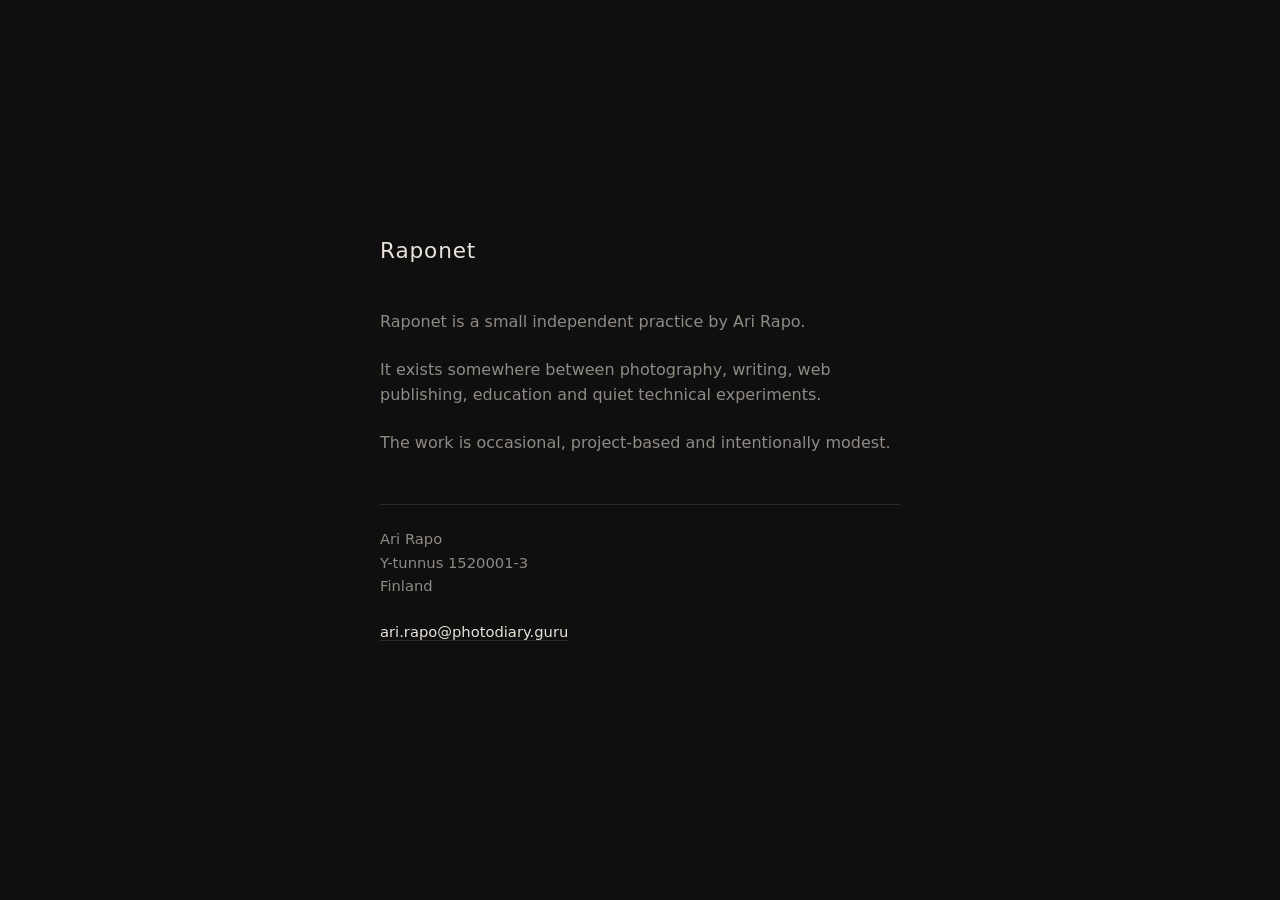
==== index.html @ 5dea535f "Add initial HTML structure for Raponet site" ====
<!DOCTYPE html>
<html lang="fi">
<head>
  <meta charset="UTF-8" />
  <meta name="viewport" content="width=device-width, initial-scale=1.0" />
  <title>Raponet</title>
  <style>
    :root {
      --bg: #0f0f0f;
      --text: #e8e2d8;
      --muted: #8f8a82;
      --line: #2a2a2a;
    }

    html, body {
      margin: 0;
      padding: 0;
      background: var(--bg);
      color: var(--text);
      font-family: system-ui, -apple-system, BlinkMacSystemFont, "Segoe UI", sans-serif;
      font-size: 16px;
      line-height: 1.6;
    }

    body {
      min-height: 100vh;
      display: flex;
      align-items: center;
      justify-content: center;
    }

    main {
      width: min(88vw, 520px);
    }

    h1 {
      font-size: 1.35rem;
      font-weight: 400;
      letter-spacing: 0.04em;
      margin: 0 0 2.5rem 0;
    }

    p {
      margin: 0 0 1.4rem 0;
      color: var(--muted);
    }

    .quiet {
      margin-top: 3rem;
      padding-top: 1.4rem;
      border-top: 1px solid var(--line);
      font-size: 0.92rem;
      color: var(--muted);
    }

    a {
      color: var(--text);
      text-decoration: none;
      border-bottom: 1px solid var(--line);
    }

    a:hover {
      border-bottom-color: var(--text);
    }
  </style>
</head>
<body>
  <main>
    <h1>Raponet</h1>

    <p>
      Raponet is a small independent practice by Ari Rapo.
    </p>

    <p>
      It exists somewhere between photography, writing, web publishing,
      education and quiet technical experiments.
    </p>

    <p>
      The work is occasional, project-based and intentionally modest.
    </p>

    <div class="quiet">
      <p>
        Ari Rapo<br>
        Y-tunnus 1520001-3<br>
        Finland
      </p>

      <p>
        <a href="mailto:ari.rapo@photodiary.guru">ari.rapo@photodiary.guru</a>
      </p>
    </div>
  </main>
</body>
</html>
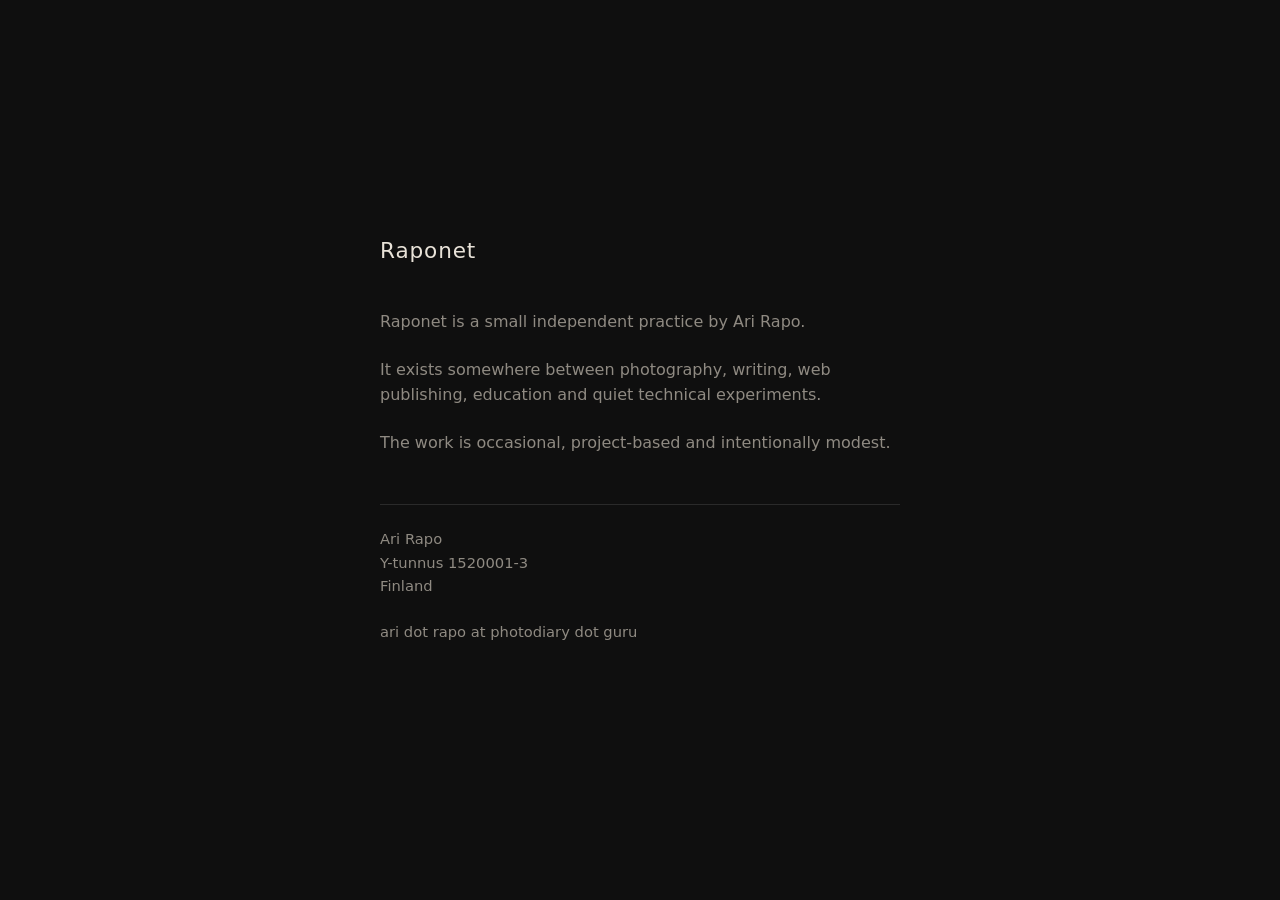
==== commit 2a54516c: "Change email link to text format Updated email address format for privacy." ====
--- a/index.html
+++ b/index.html
@@ -89,7 +89,7 @@
       </p>
 
       <p>
-        <a href="mailto:ari.rapo@photodiary.guru">ari.rapo@photodiary.guru</a>
+        ari dot rapo at photodiary dot guru
       </p>
     </div>
   </main>
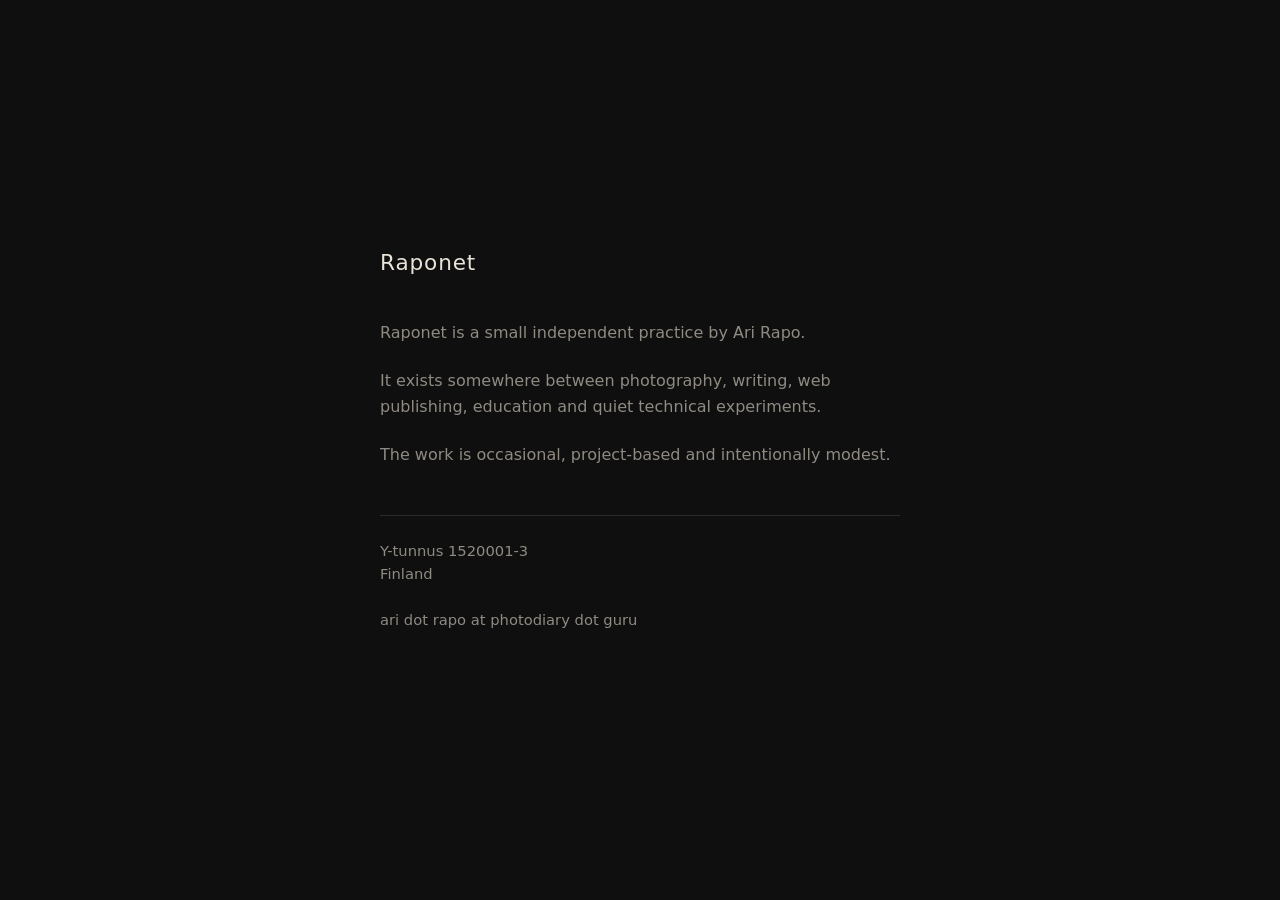
==== commit 835285f6: "Remove name from contact information Removed the name 'Ari Rapo' from the contact information." ====
--- a/index.html
+++ b/index.html
@@ -83,7 +83,6 @@
 
     <div class="quiet">
       <p>
-        Ari Rapo<br>
         Y-tunnus 1520001-3<br>
         Finland
       </p>
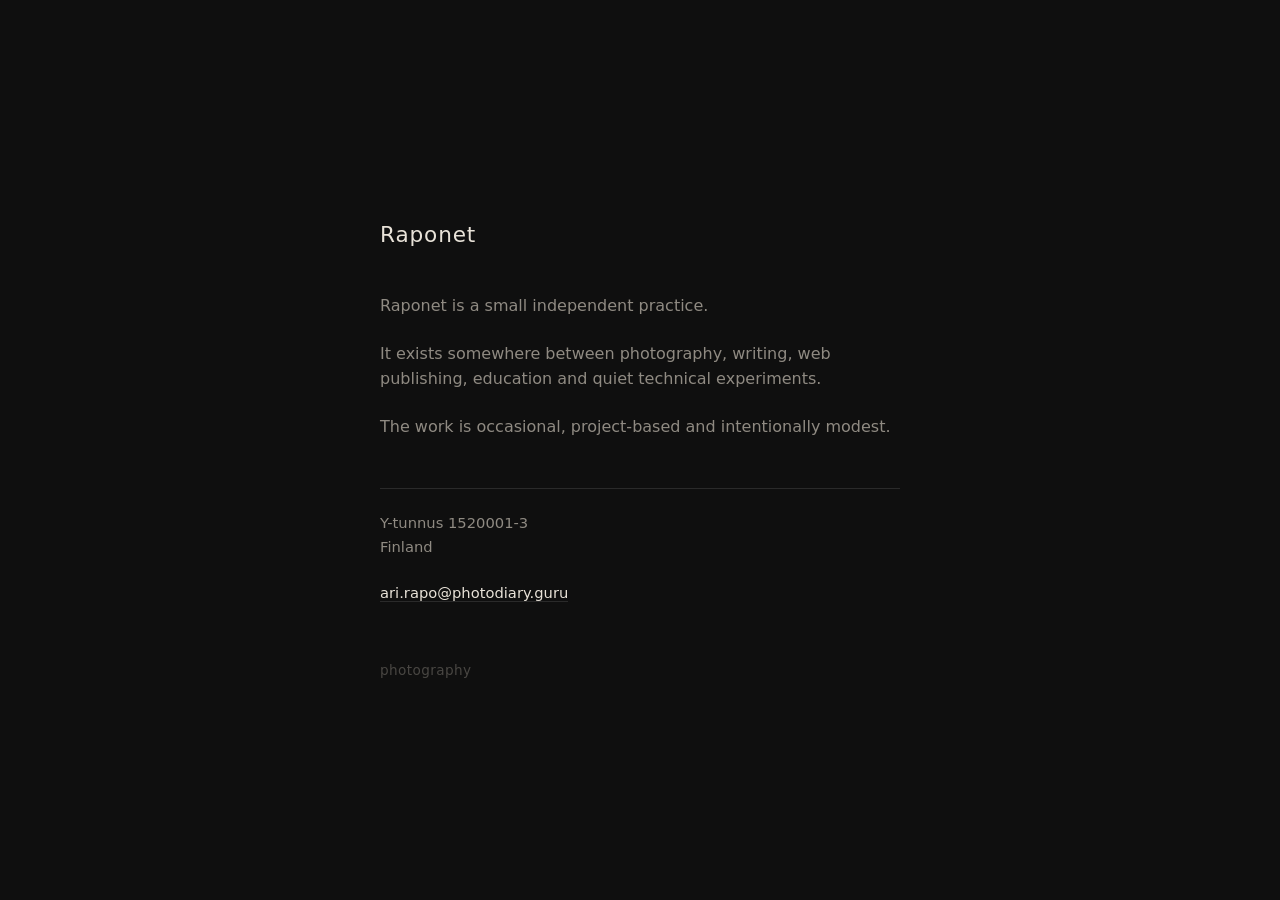
==== commit a0d9e581: "Change language attribute to English and update text" ====
--- a/index.html
+++ b/index.html
@@ -1,9 +1,10 @@
 <!DOCTYPE html>
-<html lang="fi">
+<html lang="en">
 <head>
   <meta charset="UTF-8" />
   <meta name="viewport" content="width=device-width, initial-scale=1.0" />
   <title>Raponet</title>
+
   <style>
     :root {
       --bg: #0f0f0f;
@@ -20,6 +21,7 @@
       font-family: system-ui, -apple-system, BlinkMacSystemFont, "Segoe UI", sans-serif;
       font-size: 16px;
       line-height: 1.6;
+      overflow: hidden;
     }
 
     body {
@@ -27,10 +29,13 @@
       display: flex;
       align-items: center;
       justify-content: center;
+      position: relative;
     }
 
     main {
       width: min(88vw, 520px);
+      position: relative;
+      z-index: 2;
     }
 
     h1 {
@@ -57,24 +62,57 @@
       color: var(--text);
       text-decoration: none;
       border-bottom: 1px solid var(--line);
+      transition: border-color 0.3s ease;
     }
 
     a:hover {
       border-bottom-color: var(--text);
     }
+
+    .trace {
+      margin-top: 3.5rem;
+      font-size: 0.85rem;
+      color: var(--muted);
+      opacity: 0.45;
+      min-height: 1.4em;
+      letter-spacing: 0.03em;
+      transition: opacity 1.5s ease;
+    }
+
+    .floating {
+      position: absolute;
+      color: rgba(255,255,255,0.035);
+      font-size: 0.8rem;
+      pointer-events: none;
+      user-select: none;
+      animation: drift linear infinite;
+      white-space: nowrap;
+      z-index: 1;
+    }
+
+    @keyframes drift {
+      from {
+        transform: translateX(110vw);
+      }
+      to {
+        transform: translateX(-120vw);
+      }
+    }
   </style>
 </head>
+
 <body>
+
   <main>
     <h1>Raponet</h1>
 
     <p>
-      Raponet is a small independent practice by Ari Rapo.
+      Raponet is a small independent practice.
     </p>
 
     <p>
-      It exists somewhere between photography, writing, web publishing,
-      education and quiet technical experiments.
+      It exists somewhere between photography, writing,
+      web publishing, education and quiet technical experiments.
     </p>
 
     <p>
@@ -88,9 +126,100 @@
       </p>
 
       <p>
-        ari dot rapo at photodiary dot guru
+        <a href="mailto:ari.rapo@photodiary.guru">
+          ari.rapo@photodiary.guru
+        </a>
       </p>
     </div>
+
+    <div class="trace" id="trace"></div>
   </main>
+
+  <script>
+    const traces = [
+      "photography",
+      "memory",
+      "quiet web publishing",
+      "education",
+      "small experiments",
+      "writing",
+      "technical traces",
+      "between images and systems",
+      "possible traces",
+      "occasional projects",
+      "something remains",
+      "slow observation",
+      "networked fragments",
+      "lightweight structures",
+      "minimal systems"
+    ];
+
+    const floatingTexts = [
+      "000111",
+      "trace",
+      "memory",
+      "signal",
+      "drift",
+      "archive",
+      "observation",
+      "fragment",
+      "latent",
+      "network",
+      "echo",
+      "quiet system",
+      "possible trace",
+      "photodiary"
+    ];
+
+    const traceEl = document.getElementById("trace");
+
+    function updateTrace() {
+      traceEl.style.opacity = 0;
+
+      setTimeout(() => {
+        const text =
+          traces[Math.floor(Math.random() * traces.length)];
+
+        traceEl.textContent = text;
+        traceEl.style.opacity = 0.45;
+      }, 800);
+    }
+
+    updateTrace();
+    setInterval(updateTrace, 6000);
+
+    function createFloatingText() {
+      const el = document.createElement("div");
+      el.className = "floating";
+
+      el.textContent =
+        floatingTexts[
+          Math.floor(Math.random() * floatingTexts.length)
+        ];
+
+      el.style.top = Math.random() * 100 + "vh";
+      el.style.fontSize =
+        (0.65 + Math.random() * 0.5) + "rem";
+
+      el.style.animationDuration =
+        (30 + Math.random() * 40) + "s";
+
+      el.style.opacity =
+        (0.02 + Math.random() * 0.05);
+
+      document.body.appendChild(el);
+
+      setTimeout(() => {
+        el.remove();
+      }, 80000);
+    }
+
+    for (let i = 0; i < 7; i++) {
+      setTimeout(createFloatingText, i * 3000);
+    }
+
+    setInterval(createFloatingText, 7000);
+  </script>
+
 </body>
 </html>
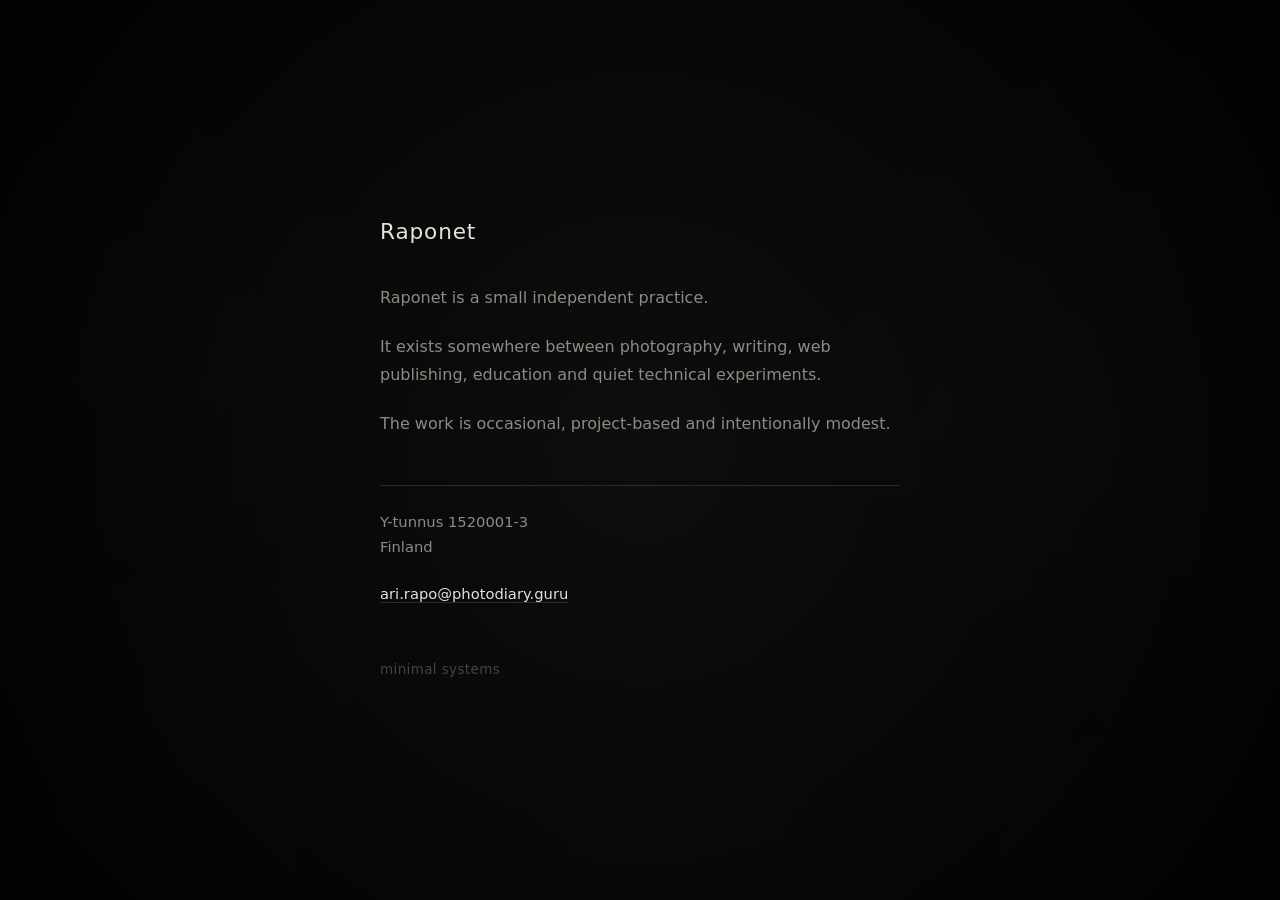
==== commit aee0afb3: "Refactor styles and add generative background" ====
--- a/index.html
+++ b/index.html
@@ -7,7 +7,7 @@
 
   <style>
     :root {
-      --bg: #0f0f0f;
+      --bg: #0b0b0b;
       --text: #e8e2d8;
       --muted: #8f8a82;
       --line: #2a2a2a;
@@ -16,26 +16,52 @@
     html, body {
       margin: 0;
       padding: 0;
+      width: 100%;
+      height: 100%;
+      overflow: hidden;
       background: var(--bg);
       color: var(--text);
       font-family: system-ui, -apple-system, BlinkMacSystemFont, "Segoe UI", sans-serif;
-      font-size: 16px;
-      line-height: 1.6;
-      overflow: hidden;
     }
 
     body {
-      min-height: 100vh;
       display: flex;
       align-items: center;
       justify-content: center;
       position: relative;
     }
 
+    /* GENERATIVE BACKGROUND */
+
+    #bgCanvas {
+      position: absolute;
+      inset: 0;
+      width: 100%;
+      height: 100%;
+      z-index: 0;
+      opacity: 0.22;
+    }
+
+    /* DARK OVERLAY */
+
+    .overlay {
+      position: absolute;
+      inset: 0;
+      background:
+        radial-gradient(
+          circle at center,
+          rgba(255,255,255,0.02),
+          rgba(0,0,0,0.84)
+        );
+      z-index: 1;
+    }
+
+    /* CONTENT */
+
     main {
       width: min(88vw, 520px);
       position: relative;
-      z-index: 2;
+      z-index: 5;
     }
 
     h1 {
@@ -48,6 +74,7 @@
     p {
       margin: 0 0 1.4rem 0;
       color: var(--muted);
+      line-height: 1.7;
     }
 
     .quiet {
@@ -55,39 +82,42 @@
       padding-top: 1.4rem;
       border-top: 1px solid var(--line);
       font-size: 0.92rem;
-      color: var(--muted);
     }
 
     a {
       color: var(--text);
       text-decoration: none;
       border-bottom: 1px solid var(--line);
-      transition: border-color 0.3s ease;
+      transition: border-color 0.4s ease;
     }
 
     a:hover {
       border-bottom-color: var(--text);
     }
 
+    /* TRACE TEXT */
+
     .trace {
       margin-top: 3.5rem;
-      font-size: 0.85rem;
+      min-height: 1.4em;
       color: var(--muted);
       opacity: 0.45;
-      min-height: 1.4em;
+      font-size: 0.84rem;
       letter-spacing: 0.03em;
       transition: opacity 1.5s ease;
     }
 
+    /* FLOATING TEXTS */
+
     .floating {
       position: absolute;
-      color: rgba(255,255,255,0.035);
+      color: rgba(255,255,255,0.03);
       font-size: 0.8rem;
       pointer-events: none;
       user-select: none;
+      white-space: nowrap;
       animation: drift linear infinite;
-      white-space: nowrap;
-      z-index: 1;
+      z-index: 2;
     }
 
     @keyframes drift {
@@ -103,7 +133,16 @@
 
 <body>
 
+  <!-- GENERATIVE BACKGROUND -->
+
+  <canvas id="bgCanvas"></canvas>
+
+  <div class="overlay"></div>
+
+  <!-- CONTENT -->
+
   <main>
+
     <h1>Raponet</h1>
 
     <p>
@@ -116,10 +155,12 @@
     </p>
 
     <p>
-      The work is occasional, project-based and intentionally modest.
+      The work is occasional, project-based
+      and intentionally modest.
     </p>
 
     <div class="quiet">
+
       <p>
         Y-tunnus 1520001-3<br>
         Finland
@@ -130,95 +171,248 @@
           ari.rapo@photodiary.guru
         </a>
       </p>
+
     </div>
 
     <div class="trace" id="trace"></div>
+
   </main>
 
   <script>
+
+    /* GENERATIVE BACKGROUND */
+
+    const canvas =
+      document.getElementById("bgCanvas");
+
+    const ctx =
+      canvas.getContext("2d");
+
+    let w, h;
+
+    function resize() {
+
+      w = canvas.width =
+        window.innerWidth;
+
+      h = canvas.height =
+        window.innerHeight;
+    }
+
+    resize();
+
+    window.addEventListener(
+      "resize",
+      resize
+    );
+
+    const blobs = [];
+
+    for (let i = 0; i < 8; i++) {
+
+      blobs.push({
+
+        x: Math.random() * w,
+        y: Math.random() * h,
+
+        r: 120 + Math.random() * 320,
+
+        dx:
+          (Math.random() - 0.5) * 0.15,
+
+        dy:
+          (Math.random() - 0.5) * 0.15,
+
+        hue:
+          180 + Math.random() * 120
+      });
+    }
+
+    function drawBackground() {
+
+      ctx.clearRect(0, 0, w, h);
+
+      ctx.fillStyle = "#050505";
+      ctx.fillRect(0, 0, w, h);
+
+      for (const b of blobs) {
+
+        const gradient =
+          ctx.createRadialGradient(
+            b.x, b.y, 0,
+            b.x, b.y, b.r
+          );
+
+        gradient.addColorStop(
+          0,
+          `hsla(${b.hue}, 60%, 55%, 0.06)`
+        );
+
+        gradient.addColorStop(
+          1,
+          `hsla(${b.hue}, 60%, 55%, 0)`
+        );
+
+        ctx.fillStyle = gradient;
+
+        ctx.beginPath();
+
+        ctx.arc(
+          b.x,
+          b.y,
+          b.r,
+          0,
+          Math.PI * 2
+        );
+
+        ctx.fill();
+
+        b.x += b.dx;
+        b.y += b.dy;
+
+        if (b.x < -200) b.x = w + 200;
+        if (b.x > w + 200) b.x = -200;
+
+        if (b.y < -200) b.y = h + 200;
+        if (b.y > h + 200) b.y = -200;
+      }
+
+      /* subtle noise */
+
+      for (let i = 0; i < 120; i++) {
+
+        ctx.fillStyle =
+          `rgba(255,255,255,${Math.random() * 0.015})`;
+
+        ctx.fillRect(
+          Math.random() * w,
+          Math.random() * h,
+          1,
+          1
+        );
+      }
+
+      requestAnimationFrame(
+        drawBackground
+      );
+    }
+
+    drawBackground();
+
+    /* TRACE TEXT */
+
     const traces = [
+
       "photography",
       "memory",
       "quiet web publishing",
       "education",
       "small experiments",
-      "writing",
       "technical traces",
-      "between images and systems",
       "possible traces",
-      "occasional projects",
-      "something remains",
+      "networked fragments",
+      "minimal systems",
       "slow observation",
-      "networked fragments",
-      "lightweight structures",
-      "minimal systems"
+      "latent structures"
+
     ];
 
+    const traceEl =
+      document.getElementById("trace");
+
+    function updateTrace() {
+
+      traceEl.style.opacity = 0;
+
+      setTimeout(() => {
+
+        traceEl.textContent =
+          traces[
+            Math.floor(
+              Math.random() * traces.length
+            )
+          ];
+
+        traceEl.style.opacity = 0.45;
+
+      }, 800);
+    }
+
+    updateTrace();
+
+    setInterval(
+      updateTrace,
+      6000
+    );
+
+    /* FLOATING TEXTS */
+
     const floatingTexts = [
+
       "000111",
       "trace",
+      "signal",
       "memory",
-      "signal",
+      "fragment",
       "drift",
       "archive",
-      "observation",
-      "fragment",
-      "latent",
-      "network",
-      "echo",
-      "quiet system",
       "possible trace",
-      "photodiary"
+      "photodiary",
+      "network"
+
     ];
 
-    const traceEl = document.getElementById("trace");
-
-    function updateTrace() {
-      traceEl.style.opacity = 0;
-
-      setTimeout(() => {
-        const text =
-          traces[Math.floor(Math.random() * traces.length)];
-
-        traceEl.textContent = text;
-        traceEl.style.opacity = 0.45;
-      }, 800);
-    }
-
-    updateTrace();
-    setInterval(updateTrace, 6000);
-
     function createFloatingText() {
-      const el = document.createElement("div");
+
+      const el =
+        document.createElement("div");
+
       el.className = "floating";
 
       el.textContent =
         floatingTexts[
-          Math.floor(Math.random() * floatingTexts.length)
+          Math.floor(
+            Math.random() *
+            floatingTexts.length
+          )
         ];
 
-      el.style.top = Math.random() * 100 + "vh";
+      el.style.top =
+        Math.random() * 100 + "vh";
+
       el.style.fontSize =
-        (0.65 + Math.random() * 0.5) + "rem";
+        (0.65 + Math.random() * 0.5)
+        + "rem";
 
       el.style.animationDuration =
-        (30 + Math.random() * 40) + "s";
+        (30 + Math.random() * 40)
+        + "s";
 
       el.style.opacity =
-        (0.02 + Math.random() * 0.05);
+        (0.015 + Math.random() * 0.05);
 
       document.body.appendChild(el);
 
       setTimeout(() => {
+
         el.remove();
+
       }, 80000);
     }
 
     for (let i = 0; i < 7; i++) {
-      setTimeout(createFloatingText, i * 3000);
-    }
-
-    setInterval(createFloatingText, 7000);
+
+      setTimeout(
+        createFloatingText,
+        i * 2500
+      );
+    }
+
+    setInterval(
+      createFloatingText,
+      7000
+    );
+
   </script>
 
 </body>
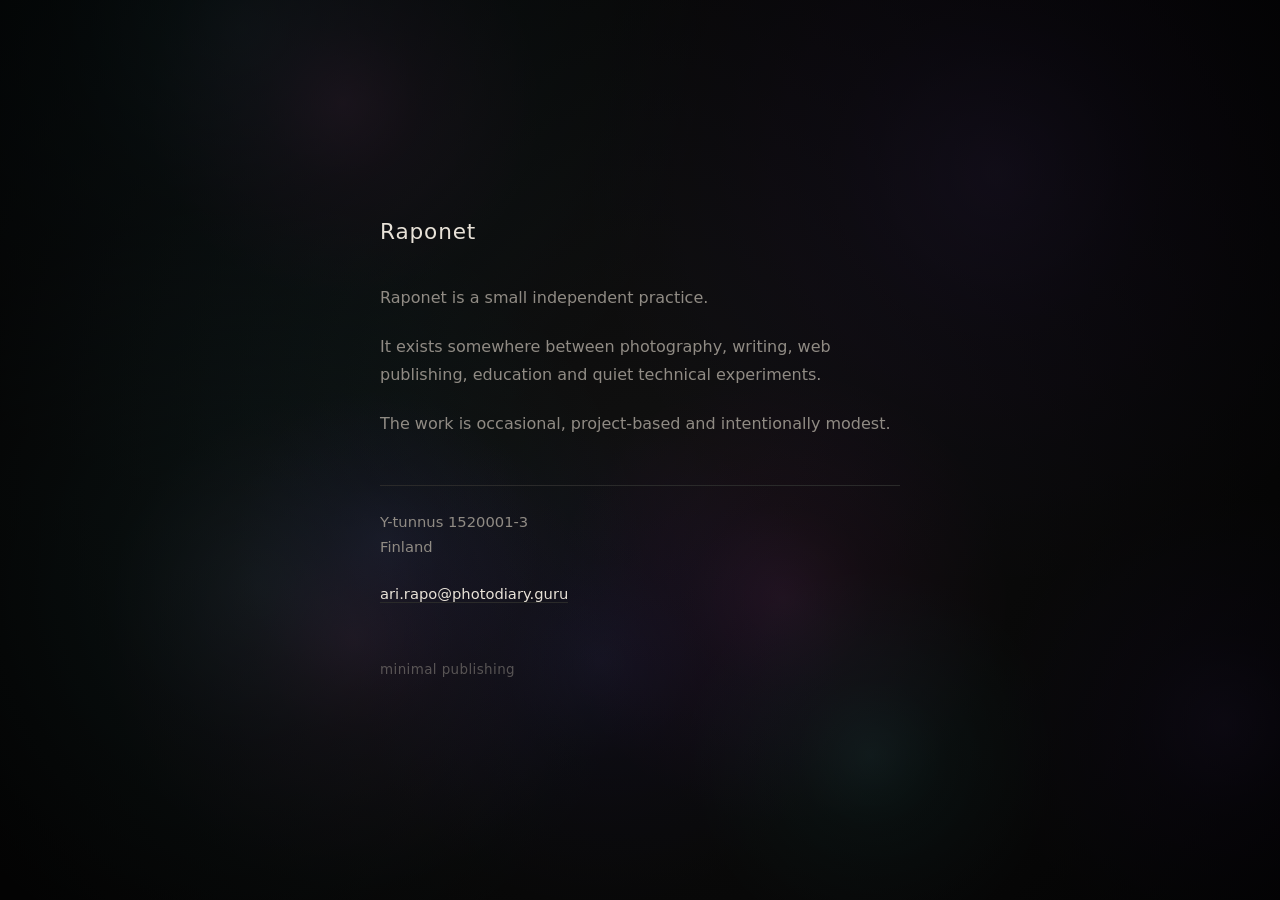
==== commit c7db60b7: "Refactor styles and update canvas behavior" ====
--- a/index.html
+++ b/index.html
@@ -6,10 +6,11 @@
   <title>Raponet</title>
 
   <style>
+
     :root {
-      --bg: #0b0b0b;
+      --bg: #0a0a0a;
       --text: #e8e2d8;
-      --muted: #8f8a82;
+      --muted: #908b84;
       --line: #2a2a2a;
     }
 
@@ -39,7 +40,7 @@
       width: 100%;
       height: 100%;
       z-index: 0;
-      opacity: 0.22;
+      opacity: 0.58;
     }
 
     /* DARK OVERLAY */
@@ -50,8 +51,8 @@
       background:
         radial-gradient(
           circle at center,
-          rgba(255,255,255,0.02),
-          rgba(0,0,0,0.84)
+          rgba(255,255,255,0.04),
+          rgba(0,0,0,0.58)
         );
       z-index: 1;
     }
@@ -95,23 +96,23 @@
       border-bottom-color: var(--text);
     }
 
-    /* TRACE TEXT */
+    /* TRACE */
 
     .trace {
       margin-top: 3.5rem;
       min-height: 1.4em;
       color: var(--muted);
-      opacity: 0.45;
+      opacity: 0.55;
       font-size: 0.84rem;
       letter-spacing: 0.03em;
       transition: opacity 1.5s ease;
     }
 
-    /* FLOATING TEXTS */
+    /* FLOATING TEXT */
 
     .floating {
       position: absolute;
-      color: rgba(255,255,255,0.03);
+      color: rgba(255,255,255,0.045);
       font-size: 0.8rem;
       pointer-events: none;
       user-select: none;
@@ -121,25 +122,24 @@
     }
 
     @keyframes drift {
+
       from {
         transform: translateX(110vw);
       }
+
       to {
         transform: translateX(-120vw);
       }
     }
+
   </style>
 </head>
 
 <body>
 
-  <!-- GENERATIVE BACKGROUND -->
-
   <canvas id="bgCanvas"></canvas>
 
   <div class="overlay"></div>
-
-  <!-- CONTENT -->
 
   <main>
 
@@ -150,13 +150,14 @@
     </p>
 
     <p>
-      It exists somewhere between photography, writing,
-      web publishing, education and quiet technical experiments.
+      It exists somewhere between photography,
+      writing, web publishing, education
+      and quiet technical experiments.
     </p>
 
     <p>
-      The work is occasional, project-based
-      and intentionally modest.
+      The work is occasional,
+      project-based and intentionally modest.
     </p>
 
     <div class="quiet">
@@ -180,7 +181,7 @@
 
   <script>
 
-    /* GENERATIVE BACKGROUND */
+    /* CANVAS */
 
     const canvas =
       document.getElementById("bgCanvas");
@@ -206,33 +207,37 @@
       resize
     );
 
+    /* BLOBS */
+
     const blobs = [];
 
-    for (let i = 0; i < 8; i++) {
+    for (let i = 0; i < 10; i++) {
 
       blobs.push({
 
         x: Math.random() * w,
         y: Math.random() * h,
 
-        r: 120 + Math.random() * 320,
+        r: 140 + Math.random() * 340,
 
         dx:
-          (Math.random() - 0.5) * 0.15,
+          (Math.random() - 0.5) * 0.22,
 
         dy:
-          (Math.random() - 0.5) * 0.15,
+          (Math.random() - 0.5) * 0.22,
 
         hue:
-          180 + Math.random() * 120
+          180 + Math.random() * 140
       });
     }
 
+    /* DRAW */
+
     function drawBackground() {
 
       ctx.clearRect(0, 0, w, h);
 
-      ctx.fillStyle = "#050505";
+      ctx.fillStyle = "#040404";
       ctx.fillRect(0, 0, w, h);
 
       for (const b of blobs) {
@@ -245,12 +250,17 @@
 
         gradient.addColorStop(
           0,
-          `hsla(${b.hue}, 60%, 55%, 0.06)`
+          `hsla(${b.hue}, 75%, 60%, 0.18)`
+        );
+
+        gradient.addColorStop(
+          0.4,
+          `hsla(${b.hue}, 70%, 50%, 0.08)`
         );
 
         gradient.addColorStop(
           1,
-          `hsla(${b.hue}, 60%, 55%, 0)`
+          `hsla(${b.hue}, 70%, 50%, 0)`
         );
 
         ctx.fillStyle = gradient;
@@ -270,19 +280,19 @@
         b.x += b.dx;
         b.y += b.dy;
 
-        if (b.x < -200) b.x = w + 200;
-        if (b.x > w + 200) b.x = -200;
-
-        if (b.y < -200) b.y = h + 200;
-        if (b.y > h + 200) b.y = -200;
+        if (b.x < -300) b.x = w + 300;
+        if (b.x > w + 300) b.x = -300;
+
+        if (b.y < -300) b.y = h + 300;
+        if (b.y > h + 300) b.y = -300;
       }
 
-      /* subtle noise */
-
-      for (let i = 0; i < 120; i++) {
+      /* NOISE */
+
+      for (let i = 0; i < 220; i++) {
 
         ctx.fillStyle =
-          `rgba(255,255,255,${Math.random() * 0.015})`;
+          `rgba(255,255,255,${Math.random() * 0.018})`;
 
         ctx.fillRect(
           Math.random() * w,
@@ -305,15 +315,14 @@
 
       "photography",
       "memory",
-      "quiet web publishing",
-      "education",
-      "small experiments",
-      "technical traces",
       "possible traces",
       "networked fragments",
-      "minimal systems",
+      "quiet systems",
+      "small experiments",
+      "latent structures",
       "slow observation",
-      "latent structures"
+      "technical traces",
+      "minimal publishing"
 
     ];
 
@@ -333,9 +342,9 @@
             )
           ];
 
-        traceEl.style.opacity = 0.45;
-
-      }, 800);
+        traceEl.style.opacity = 0.55;
+
+      }, 900);
     }
 
     updateTrace();
@@ -354,11 +363,11 @@
       "signal",
       "memory",
       "fragment",
+      "network",
+      "archive",
       "drift",
-      "archive",
       "possible trace",
-      "photodiary",
-      "network"
+      "photodiary"
 
     ];
 
@@ -381,15 +390,15 @@
         Math.random() * 100 + "vh";
 
       el.style.fontSize =
-        (0.65 + Math.random() * 0.5)
+        (0.7 + Math.random() * 0.6)
         + "rem";
 
       el.style.animationDuration =
-        (30 + Math.random() * 40)
+        (35 + Math.random() * 45)
         + "s";
 
       el.style.opacity =
-        (0.015 + Math.random() * 0.05);
+        (0.02 + Math.random() * 0.06);
 
       document.body.appendChild(el);
 
@@ -397,10 +406,10 @@
 
         el.remove();
 
-      }, 80000);
-    }
-
-    for (let i = 0; i < 7; i++) {
+      }, 90000);
+    }
+
+    for (let i = 0; i < 8; i++) {
 
       setTimeout(
         createFloatingText,
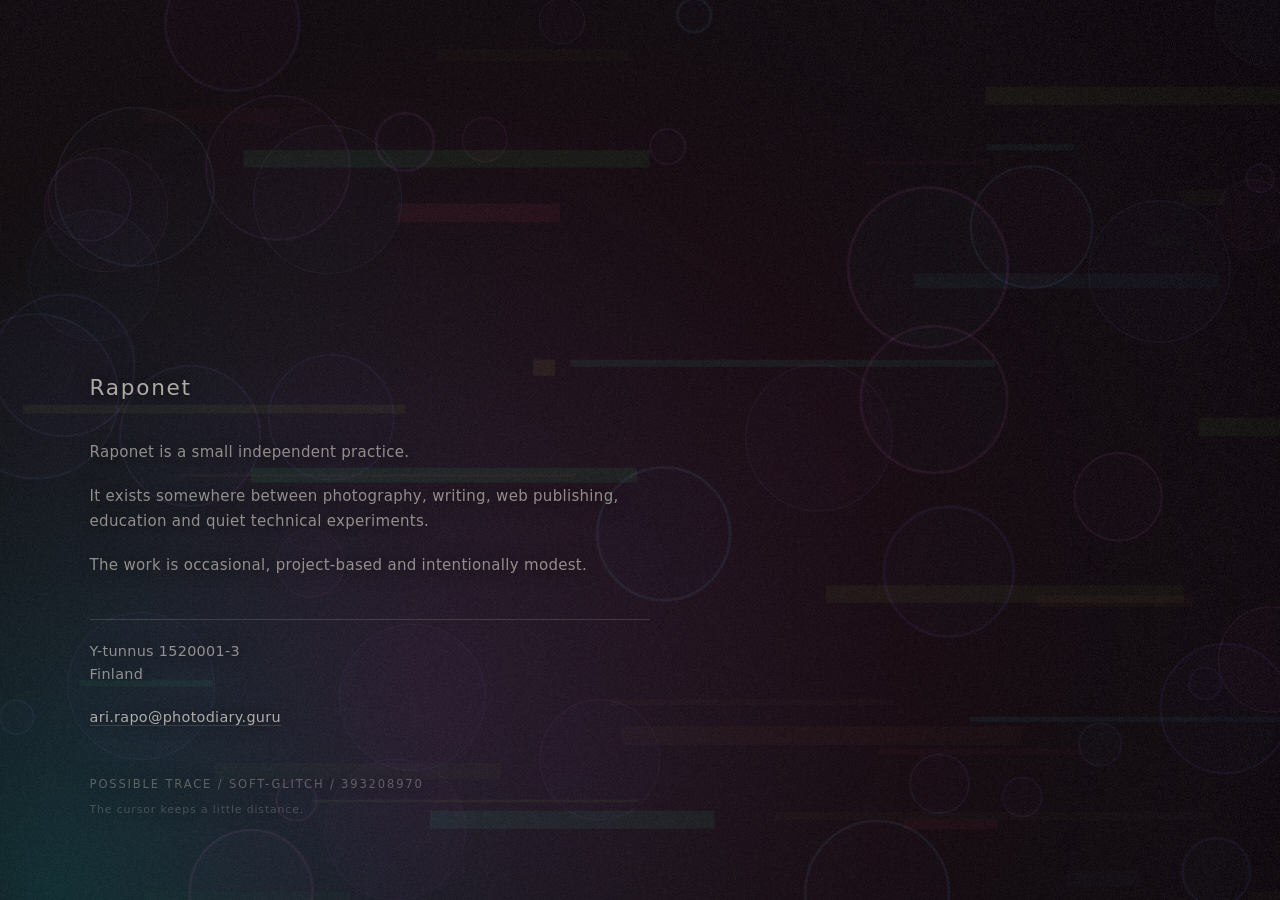
==== commit c9f92e6a: "Add initial HTML structure and styling for Raponet" ====
--- a/index.html
+++ b/index.html
@@ -1,428 +1,539 @@
 <!DOCTYPE html>
 <html lang="en">
 <head>
-  <meta charset="UTF-8" />
-  <meta name="viewport" content="width=device-width, initial-scale=1.0" />
-  <title>Raponet</title>
-
-  <style>
-
-    :root {
-      --bg: #0a0a0a;
-      --text: #e8e2d8;
-      --muted: #908b84;
-      --line: #2a2a2a;
+<meta charset="UTF-8" />
+<meta name="viewport" content="width=device-width, initial-scale=1.0" />
+<title>Raponet</title>
+
+<style>
+html, body {
+  margin: 0;
+  width: 100%;
+  height: 100%;
+  background: #050505;
+  overflow: hidden;
+  font-family: system-ui, -apple-system, BlinkMacSystemFont, "Segoe UI", sans-serif;
+}
+
+canvas {
+  position: fixed;
+  inset: 0;
+  width: 100vw;
+  height: 100vh;
+}
+
+#front {
+  opacity: 1;
+  transition: opacity 3.8s ease-in-out;
+}
+
+.content {
+  position: fixed;
+  left: 7vw;
+  bottom: 9vh;
+  max-width: 560px;
+  color: rgba(232,226,216,0.72);
+  font-size: 15px;
+  line-height: 1.65;
+  letter-spacing: 0.02em;
+  user-select: none;
+  text-shadow: 0 0 18px rgba(0,0,0,0.9);
+  z-index: 10;
+}
+
+h1 {
+  margin: 0 0 2.2rem 0;
+  font-size: 1.35rem;
+  font-weight: 400;
+  letter-spacing: 0.08em;
+}
+
+p {
+  margin: 0 0 1.2rem 0;
+  color: rgba(232,226,216,0.58);
+}
+
+.quiet {
+  margin-top: 2.6rem;
+  padding-top: 1.2rem;
+  border-top: 1px solid rgba(232,226,216,0.16);
+  font-size: 0.9rem;
+  color: rgba(232,226,216,0.48);
+}
+
+a {
+  color: rgba(232,226,216,0.72);
+  text-decoration: none;
+  border-bottom: 1px solid rgba(232,226,216,0.18);
+}
+
+a:hover {
+  border-bottom-color: rgba(232,226,216,0.65);
+}
+
+.trace {
+  margin-top: 2.8rem;
+  font-size: 0.72rem;
+  text-transform: uppercase;
+  letter-spacing: 0.16em;
+  color: rgba(232,226,216,0.32);
+}
+
+.ethics {
+  margin-top: 0.45rem;
+  font-size: 0.68rem;
+  letter-spacing: 0.08em;
+  color: rgba(232,226,216,0.22);
+}
+
+@media (max-width: 700px) {
+  .content {
+    left: 7vw;
+    right: 7vw;
+    bottom: 7vh;
+    font-size: 14px;
+  }
+}
+</style>
+</head>
+
+<body>
+
+<canvas id="back"></canvas>
+<canvas id="front"></canvas>
+
+<div class="content">
+  <h1>Raponet</h1>
+
+  <p>
+    Raponet is a small independent practice.
+  </p>
+
+  <p>
+    It exists somewhere between photography, writing,
+    web publishing, education and quiet technical experiments.
+  </p>
+
+  <p>
+    The work is occasional, project-based and intentionally modest.
+  </p>
+
+  <div class="quiet">
+    <p>
+      Y-tunnus 1520001-3<br>
+      Finland
+    </p>
+
+    <p>
+      <a href="mailto:ari.rapo@photodiary.guru">
+        ari.rapo@photodiary.guru
+      </a>
+    </p>
+  </div>
+
+  <div class="trace" id="label"></div>
+  <div class="ethics" id="poem"></div>
+</div>
+
+<script>
+const back = document.getElementById("back");
+const front = document.getElementById("front");
+const label = document.getElementById("label");
+const poem = document.getElementById("poem");
+
+let frontVisible = true;
+let currentCanvas = front;
+let nextCanvas = back;
+
+let seed = 1;
+let originalSeed = 1;
+
+const modes = [
+  "mist",
+  "watercolor",
+  "constellation",
+  "soft-glitch",
+  "organic-cells",
+  "passing-lines",
+  "dark-oracle"
+];
+
+function random() {
+  seed = (seed * 1664525 + 1013904223) % 4294967296;
+  return seed / 4294967296;
+}
+
+function hash(str) {
+  let h = 0;
+  for (let i = 0; i < str.length; i++) {
+    h = Math.imul(31, h) + str.charCodeAt(i) | 0;
+  }
+  return Math.abs(h);
+}
+
+function getContextData() {
+  return {
+    time: new Date(),
+    width: window.innerWidth,
+    height: window.innerHeight,
+    pixelRatio: window.devicePixelRatio || 1,
+    language: navigator.language || "unknown",
+    userAgent: navigator.userAgent || "unknown",
+    platform: navigator.platform || "unknown",
+    cores: navigator.hardwareConcurrency || 2,
+    memory: navigator.deviceMemory || 4,
+    touch: navigator.maxTouchPoints || 0,
+    referrer: document.referrer || "",
+    online: navigator.onLine
+  };
+}
+
+function prepareCanvas(canvas) {
+  canvas.width = window.innerWidth * devicePixelRatio;
+  canvas.height = window.innerHeight * devicePixelRatio;
+
+  const ctx = canvas.getContext("2d");
+  ctx.setTransform(devicePixelRatio, 0, 0, devicePixelRatio, 0, 0);
+
+  return ctx;
+}
+
+function generateTrace(canvas) {
+  originalSeed = Math.floor(Math.random() * 999999999);
+  seed = originalSeed;
+
+  const ctx = prepareCanvas(canvas);
+  const c = getContextData();
+
+  const hour = c.time.getHours();
+  const night = hour < 6 || hour > 21;
+  const morning = hour >= 6 && hour < 11;
+  const smallScreen = c.width < 700;
+  const wideScreen = c.width / c.height > 1.6;
+  const touchDevice = c.touch > 0;
+  const arrivedFromElsewhere = c.referrer.length > 0;
+
+  let modeBias = [];
+
+  if (night) modeBias.push("dark-oracle", "constellation", "mist");
+  if (morning) modeBias.push("watercolor", "mist");
+  if (touchDevice) modeBias.push("organic-cells", "watercolor");
+  if (wideScreen) modeBias.push("passing-lines", "mist");
+  if (arrivedFromElsewhere) modeBias.push("soft-glitch", "passing-lines");
+
+  const allModes = modes.concat(modeBias);
+  const mode = allModes[Math.floor(random() * allModes.length)];
+
+  const baseHue =
+    (hash(c.language) +
+    hash(c.platform) +
+    Math.floor(hour * 13) +
+    originalSeed) % 360;
+
+  const density = Math.min(1.8, Math.max(0.45, c.cores / 6));
+  const softness = touchDevice ? 0.85 : 0.45;
+  const grainAmount = night ? 18 : 10;
+
+  label.textContent = `POSSIBLE TRACE / ${mode} / ${originalSeed}`;
+  poem.textContent = makePoeticGuess({
+    night,
+    morning,
+    touchDevice,
+    smallScreen,
+    wideScreen,
+    arrivedFromElsewhere
+  });
+
+  const w = window.innerWidth;
+  const h = window.innerHeight;
+
+  ctx.clearRect(0, 0, w, h);
+
+  drawBackground(ctx, w, h, baseHue, night);
+
+  if (mode === "mist") drawMist(ctx, w, h, baseHue, density);
+  if (mode === "watercolor") drawWatercolor(ctx, w, h, baseHue, density);
+  if (mode === "constellation") drawConstellation(ctx, w, h, density);
+  if (mode === "soft-glitch") drawSoftGlitch(ctx, w, h, baseHue, density);
+  if (mode === "organic-cells") drawOrganicCells(ctx, w, h, baseHue, density, softness);
+  if (mode === "passing-lines") drawPassingLines(ctx, w, h, density);
+  if (mode === "dark-oracle") drawDarkOracle(ctx, w, h, baseHue);
+
+  addGrain(ctx, canvas, grainAmount);
+}
+
+function makePoeticGuess(o) {
+  const lines = [];
+
+  if (o.night) lines.push("A quiet system remains available after light.");
+  else if (o.morning) lines.push("The page opens like a pale working note.");
+  else lines.push("The page listens to the weather of the screen.");
+
+  if (o.touchDevice) lines.push("This trace arrives by hand.");
+  else lines.push("The cursor keeps a little distance.");
+
+  if (o.smallScreen) lines.push("The practice becomes pocket-sized.");
+  else if (o.wideScreen) lines.push("There is room for a modest structure to wander.");
+  else lines.push("The trace stays almost square with itself.");
+
+  if (o.arrivedFromElsewhere) lines.push("Something led you here.");
+  else lines.push("You appeared without a visible past.");
+
+  return lines[Math.floor(random() * lines.length)];
+}
+
+function drawBackground(ctx, w, h, baseHue, night) {
+  const gradient = ctx.createRadialGradient(
+    w * random(), h * random(), 10,
+    w * 0.5, h * 0.5, Math.max(w, h)
+  );
+
+  const lightness = night ? 10 : 15;
+
+  gradient.addColorStop(0, `hsla(${baseHue}, 62%, ${lightness + 18}%, 0.42)`);
+  gradient.addColorStop(0.45, `hsla(${(baseHue + 90) % 360}, 50%, ${lightness}%, 0.36)`);
+  gradient.addColorStop(1, "#050505");
+
+  ctx.fillStyle = gradient;
+  ctx.fillRect(0, 0, w, h);
+}
+
+function drawMist(ctx, w, h, baseHue, density) {
+  ctx.globalCompositeOperation = "screen";
+
+  for (let i = 0; i < 120 * density; i++) {
+    const x = random() * w;
+    const y = random() * h;
+    const r = 30 + random() * Math.min(w, h) * 0.24;
+
+    ctx.beginPath();
+    ctx.arc(x, y, r, 0, Math.PI * 2);
+
+    ctx.fillStyle =
+      `hsla(${(baseHue + random() * 130) % 360}, 60%, 45%, ${0.012 + random() * 0.045})`;
+
+    ctx.fill();
+  }
+
+  ctx.globalCompositeOperation = "source-over";
+}
+
+function drawWatercolor(ctx, w, h, baseHue, density) {
+  ctx.globalCompositeOperation = "screen";
+
+  for (let i = 0; i < 55 * density; i++) {
+    const x = random() * w;
+    const y = random() * h;
+    const r = 80 + random() * Math.min(w, h) * 0.3;
+
+    ctx.beginPath();
+
+    for (let a = 0; a < Math.PI * 2; a += 0.25) {
+      const rr = r * (0.72 + random() * 0.45);
+      const px = x + Math.cos(a) * rr;
+      const py = y + Math.sin(a) * rr;
+
+      if (a === 0) ctx.moveTo(px, py);
+      else ctx.lineTo(px, py);
     }
 
-    html, body {
-      margin: 0;
-      padding: 0;
-      width: 100%;
-      height: 100%;
-      overflow: hidden;
-      background: var(--bg);
-      color: var(--text);
-      font-family: system-ui, -apple-system, BlinkMacSystemFont, "Segoe UI", sans-serif;
-    }
-
-    body {
-      display: flex;
-      align-items: center;
-      justify-content: center;
-      position: relative;
-    }
-
-    /* GENERATIVE BACKGROUND */
-
-    #bgCanvas {
-      position: absolute;
-      inset: 0;
-      width: 100%;
-      height: 100%;
-      z-index: 0;
-      opacity: 0.58;
-    }
-
-    /* DARK OVERLAY */
-
-    .overlay {
-      position: absolute;
-      inset: 0;
-      background:
-        radial-gradient(
-          circle at center,
-          rgba(255,255,255,0.04),
-          rgba(0,0,0,0.58)
-        );
-      z-index: 1;
-    }
-
-    /* CONTENT */
-
-    main {
-      width: min(88vw, 520px);
-      position: relative;
-      z-index: 5;
-    }
-
-    h1 {
-      font-size: 1.35rem;
-      font-weight: 400;
-      letter-spacing: 0.04em;
-      margin: 0 0 2.5rem 0;
-    }
-
-    p {
-      margin: 0 0 1.4rem 0;
-      color: var(--muted);
-      line-height: 1.7;
-    }
-
-    .quiet {
-      margin-top: 3rem;
-      padding-top: 1.4rem;
-      border-top: 1px solid var(--line);
-      font-size: 0.92rem;
-    }
-
-    a {
-      color: var(--text);
-      text-decoration: none;
-      border-bottom: 1px solid var(--line);
-      transition: border-color 0.4s ease;
-    }
-
-    a:hover {
-      border-bottom-color: var(--text);
-    }
-
-    /* TRACE */
-
-    .trace {
-      margin-top: 3.5rem;
-      min-height: 1.4em;
-      color: var(--muted);
-      opacity: 0.55;
-      font-size: 0.84rem;
-      letter-spacing: 0.03em;
-      transition: opacity 1.5s ease;
-    }
-
-    /* FLOATING TEXT */
-
-    .floating {
-      position: absolute;
-      color: rgba(255,255,255,0.045);
-      font-size: 0.8rem;
-      pointer-events: none;
-      user-select: none;
-      white-space: nowrap;
-      animation: drift linear infinite;
-      z-index: 2;
-    }
-
-    @keyframes drift {
-
-      from {
-        transform: translateX(110vw);
-      }
-
-      to {
-        transform: translateX(-120vw);
+    ctx.closePath();
+
+    ctx.fillStyle =
+      `hsla(${(baseHue + random() * 90) % 360}, 55%, 55%, ${0.018 + random() * 0.035})`;
+
+    ctx.fill();
+  }
+
+  ctx.globalCompositeOperation = "source-over";
+}
+
+function drawConstellation(ctx, w, h, density) {
+  const points = [];
+
+  for (let i = 0; i < 80 * density; i++) {
+    points.push({
+      x: random() * w,
+      y: random() * h,
+      r: 0.8 + random() * 2.2
+    });
+  }
+
+  ctx.strokeStyle = "rgba(255,255,255,0.08)";
+  ctx.lineWidth = 1;
+
+  for (let i = 0; i < points.length; i++) {
+    for (let j = i + 1; j < points.length; j++) {
+      const dx = points[i].x - points[j].x;
+      const dy = points[i].y - points[j].y;
+      const d = Math.sqrt(dx * dx + dy * dy);
+
+      if (d < 120 + random() * 80) {
+        ctx.beginPath();
+        ctx.moveTo(points[i].x, points[i].y);
+        ctx.lineTo(points[j].x, points[j].y);
+        ctx.stroke();
       }
     }
-
-  </style>
-</head>
-
-<body>
-
-  <canvas id="bgCanvas"></canvas>
-
-  <div class="overlay"></div>
-
-  <main>
-
-    <h1>Raponet</h1>
-
-    <p>
-      Raponet is a small independent practice.
-    </p>
-
-    <p>
-      It exists somewhere between photography,
-      writing, web publishing, education
-      and quiet technical experiments.
-    </p>
-
-    <p>
-      The work is occasional,
-      project-based and intentionally modest.
-    </p>
-
-    <div class="quiet">
-
-      <p>
-        Y-tunnus 1520001-3<br>
-        Finland
-      </p>
-
-      <p>
-        <a href="mailto:ari.rapo@photodiary.guru">
-          ari.rapo@photodiary.guru
-        </a>
-      </p>
-
-    </div>
-
-    <div class="trace" id="trace"></div>
-
-  </main>
-
-  <script>
-
-    /* CANVAS */
-
-    const canvas =
-      document.getElementById("bgCanvas");
-
-    const ctx =
-      canvas.getContext("2d");
-
-    let w, h;
-
-    function resize() {
-
-      w = canvas.width =
-        window.innerWidth;
-
-      h = canvas.height =
-        window.innerHeight;
+  }
+
+  ctx.fillStyle = "rgba(255,255,255,0.42)";
+
+  points.forEach(p => {
+    ctx.beginPath();
+    ctx.arc(p.x, p.y, p.r, 0, Math.PI * 2);
+    ctx.fill();
+  });
+}
+
+function drawSoftGlitch(ctx, w, h, baseHue, density) {
+  for (let i = 0; i < 70 * density; i++) {
+    const x = random() * w;
+    const y = random() * h;
+    const ww = 20 + random() * w * 0.35;
+    const hh = 1 + random() * 18;
+
+    ctx.fillStyle =
+      `hsla(${(baseHue + random() * 220) % 360}, 70%, 55%, ${0.025 + random() * 0.09})`;
+
+    ctx.fillRect(x, y, ww, hh);
+  }
+}
+
+function drawOrganicCells(ctx, w, h, baseHue, density, softness) {
+  ctx.globalCompositeOperation = "screen";
+
+  for (let i = 0; i < 95 * density; i++) {
+    const x = random() * w;
+    const y = random() * h;
+    const r = 12 + random() * Math.min(w, h) * 0.08;
+
+    ctx.beginPath();
+    ctx.arc(x, y, r, 0, Math.PI * 2);
+
+    ctx.strokeStyle =
+      `hsla(${(baseHue + random() * 120) % 360}, 65%, 60%, ${0.05 + softness * 0.06})`;
+
+    ctx.lineWidth = 0.5 + random() * 2.5;
+    ctx.stroke();
+
+    ctx.fillStyle =
+      `hsla(${(baseHue + random() * 120) % 360}, 55%, 45%, 0.018)`;
+
+    ctx.fill();
+  }
+
+  ctx.globalCompositeOperation = "source-over";
+}
+
+function drawPassingLines(ctx, w, h, density) {
+  for (let i = 0; i < 26 * density; i++) {
+    ctx.beginPath();
+
+    let x = random() * w;
+    let y = random() * h;
+
+    ctx.moveTo(x, y);
+
+    const points = 5 + Math.floor(random() * 10);
+
+    for (let j = 0; j < points; j++) {
+      x += (random() - 0.5) * w * 0.42;
+      y += (random() - 0.5) * h * 0.42;
+      ctx.lineTo(x, y);
     }
 
-    resize();
-
-    window.addEventListener(
-      "resize",
-      resize
+    ctx.strokeStyle =
+      `rgba(255,255,255,${0.025 + random() * 0.10})`;
+
+    ctx.lineWidth = 0.5 + random() * 3;
+    ctx.stroke();
+  }
+}
+
+function drawDarkOracle(ctx, w, h, baseHue) {
+  ctx.globalCompositeOperation = "screen";
+
+  const cx = w * (0.35 + random() * 0.3);
+  const cy = h * (0.35 + random() * 0.3);
+
+  for (let i = 0; i < 9; i++) {
+    ctx.beginPath();
+    ctx.arc(cx, cy, 40 + i * 38 + random() * 20, 0, Math.PI * 2);
+
+    ctx.strokeStyle =
+      `hsla(${(baseHue + i * 18) % 360}, 70%, 55%, ${0.035 + random() * 0.055})`;
+
+    ctx.lineWidth = 1 + random() * 2;
+    ctx.stroke();
+  }
+
+  ctx.globalCompositeOperation = "source-over";
+
+  for (let i = 0; i < 22; i++) {
+    ctx.fillStyle =
+      `rgba(255,255,255,${0.025 + random() * 0.09})`;
+
+    ctx.fillRect(
+      random() * w,
+      random() * h,
+      1 + random() * 80,
+      1
     );
-
-    /* BLOBS */
-
-    const blobs = [];
-
-    for (let i = 0; i < 10; i++) {
-
-      blobs.push({
-
-        x: Math.random() * w,
-        y: Math.random() * h,
-
-        r: 140 + Math.random() * 340,
-
-        dx:
-          (Math.random() - 0.5) * 0.22,
-
-        dy:
-          (Math.random() - 0.5) * 0.22,
-
-        hue:
-          180 + Math.random() * 140
-      });
-    }
-
-    /* DRAW */
-
-    function drawBackground() {
-
-      ctx.clearRect(0, 0, w, h);
-
-      ctx.fillStyle = "#040404";
-      ctx.fillRect(0, 0, w, h);
-
-      for (const b of blobs) {
-
-        const gradient =
-          ctx.createRadialGradient(
-            b.x, b.y, 0,
-            b.x, b.y, b.r
-          );
-
-        gradient.addColorStop(
-          0,
-          `hsla(${b.hue}, 75%, 60%, 0.18)`
-        );
-
-        gradient.addColorStop(
-          0.4,
-          `hsla(${b.hue}, 70%, 50%, 0.08)`
-        );
-
-        gradient.addColorStop(
-          1,
-          `hsla(${b.hue}, 70%, 50%, 0)`
-        );
-
-        ctx.fillStyle = gradient;
-
-        ctx.beginPath();
-
-        ctx.arc(
-          b.x,
-          b.y,
-          b.r,
-          0,
-          Math.PI * 2
-        );
-
-        ctx.fill();
-
-        b.x += b.dx;
-        b.y += b.dy;
-
-        if (b.x < -300) b.x = w + 300;
-        if (b.x > w + 300) b.x = -300;
-
-        if (b.y < -300) b.y = h + 300;
-        if (b.y > h + 300) b.y = -300;
-      }
-
-      /* NOISE */
-
-      for (let i = 0; i < 220; i++) {
-
-        ctx.fillStyle =
-          `rgba(255,255,255,${Math.random() * 0.018})`;
-
-        ctx.fillRect(
-          Math.random() * w,
-          Math.random() * h,
-          1,
-          1
-        );
-      }
-
-      requestAnimationFrame(
-        drawBackground
-      );
-    }
-
-    drawBackground();
-
-    /* TRACE TEXT */
-
-    const traces = [
-
-      "photography",
-      "memory",
-      "possible traces",
-      "networked fragments",
-      "quiet systems",
-      "small experiments",
-      "latent structures",
-      "slow observation",
-      "technical traces",
-      "minimal publishing"
-
-    ];
-
-    const traceEl =
-      document.getElementById("trace");
-
-    function updateTrace() {
-
-      traceEl.style.opacity = 0;
-
-      setTimeout(() => {
-
-        traceEl.textContent =
-          traces[
-            Math.floor(
-              Math.random() * traces.length
-            )
-          ];
-
-        traceEl.style.opacity = 0.55;
-
-      }, 900);
-    }
-
-    updateTrace();
-
-    setInterval(
-      updateTrace,
-      6000
-    );
-
-    /* FLOATING TEXTS */
-
-    const floatingTexts = [
-
-      "000111",
-      "trace",
-      "signal",
-      "memory",
-      "fragment",
-      "network",
-      "archive",
-      "drift",
-      "possible trace",
-      "photodiary"
-
-    ];
-
-    function createFloatingText() {
-
-      const el =
-        document.createElement("div");
-
-      el.className = "floating";
-
-      el.textContent =
-        floatingTexts[
-          Math.floor(
-            Math.random() *
-            floatingTexts.length
-          )
-        ];
-
-      el.style.top =
-        Math.random() * 100 + "vh";
-
-      el.style.fontSize =
-        (0.7 + Math.random() * 0.6)
-        + "rem";
-
-      el.style.animationDuration =
-        (35 + Math.random() * 45)
-        + "s";
-
-      el.style.opacity =
-        (0.02 + Math.random() * 0.06);
-
-      document.body.appendChild(el);
-
-      setTimeout(() => {
-
-        el.remove();
-
-      }, 90000);
-    }
-
-    for (let i = 0; i < 8; i++) {
-
-      setTimeout(
-        createFloatingText,
-        i * 2500
-      );
-    }
-
-    setInterval(
-      createFloatingText,
-      7000
-    );
-
-  </script>
+  }
+}
+
+function addGrain(ctx, canvas, grainAmount) {
+  const imageData =
+    ctx.getImageData(0, 0, canvas.width, canvas.height);
+
+  const data = imageData.data;
+
+  for (let i = 0; i < data.length; i += 4) {
+    const noise = (Math.random() - 0.5) * grainAmount;
+
+    data[i] += noise;
+    data[i + 1] += noise;
+    data[i + 2] += noise;
+  }
+
+  ctx.putImageData(imageData, 0, 0);
+}
+
+function nextDelay() {
+  return 4000 + Math.random() * 9000;
+}
+
+function transitionToNewTrace() {
+  generateTrace(nextCanvas);
+
+  if (frontVisible) {
+    front.style.opacity = 0;
+  } else {
+    front.style.opacity = 1;
+  }
+
+  frontVisible = !frontVisible;
+
+  const temp = currentCanvas;
+  currentCanvas = nextCanvas;
+  nextCanvas = temp;
+
+  setTimeout(transitionToNewTrace, nextDelay());
+}
+
+function resizeBoth() {
+  generateTrace(currentCanvas);
+  generateTrace(nextCanvas);
+}
+
+window.addEventListener("resize", resizeBoth);
+
+generateTrace(front);
+generateTrace(back);
+
+setTimeout(transitionToNewTrace, nextDelay());
+</script>
 
 </body>
 </html>
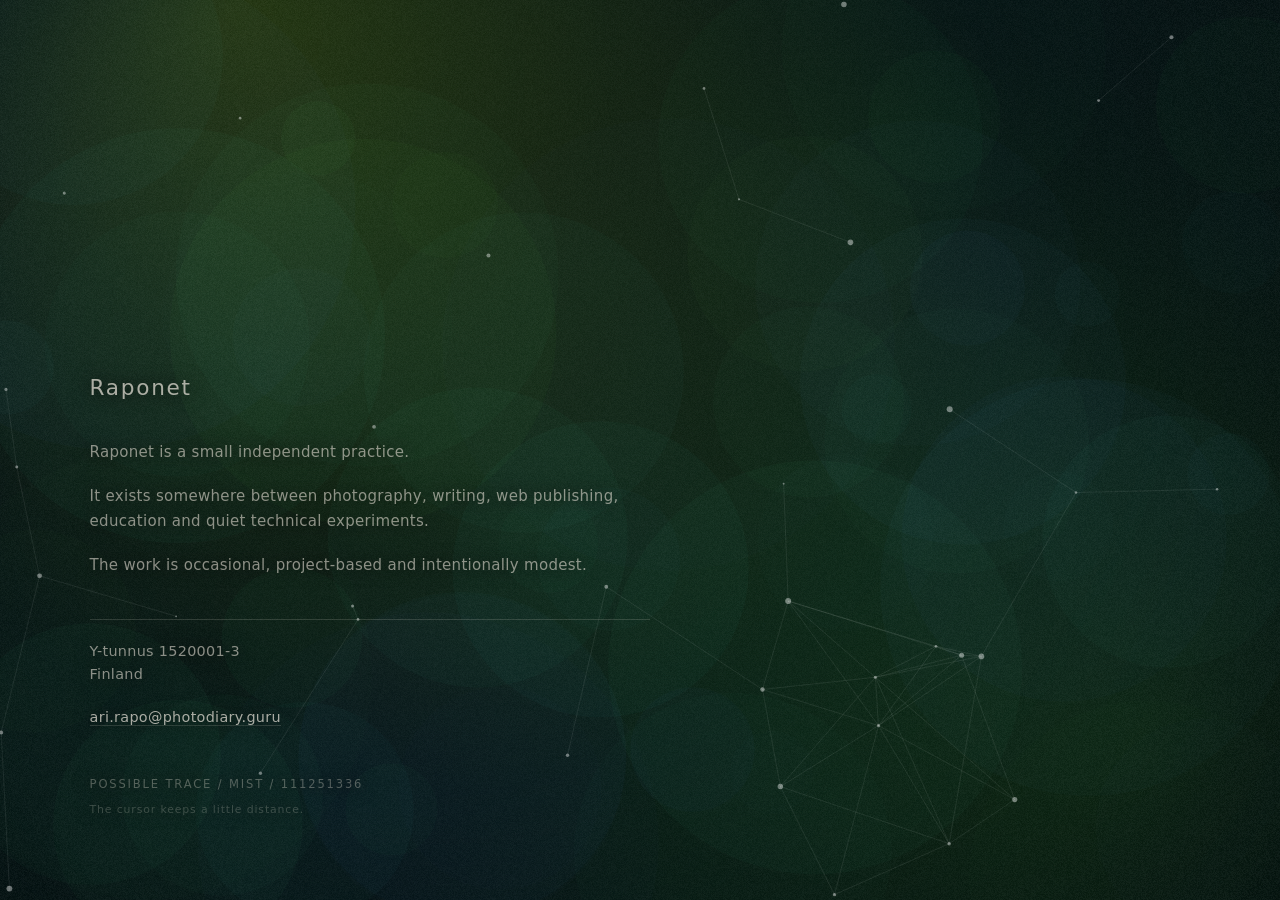
==== commit ec44e404: "Fix email link encoding in index.html" ====
--- a/index.html
+++ b/index.html
@@ -125,8 +125,8 @@
     </p>
 
     <p>
-      <a href="mailto:ari.rapo@photodiary.guru">
-        ari.rapo@photodiary.guru
+     <a href="mailto:ari.rapo&#64;photodiary.guru">
+  ari.rapo&#64;photodiary.guru
       </a>
     </p>
   </div>
